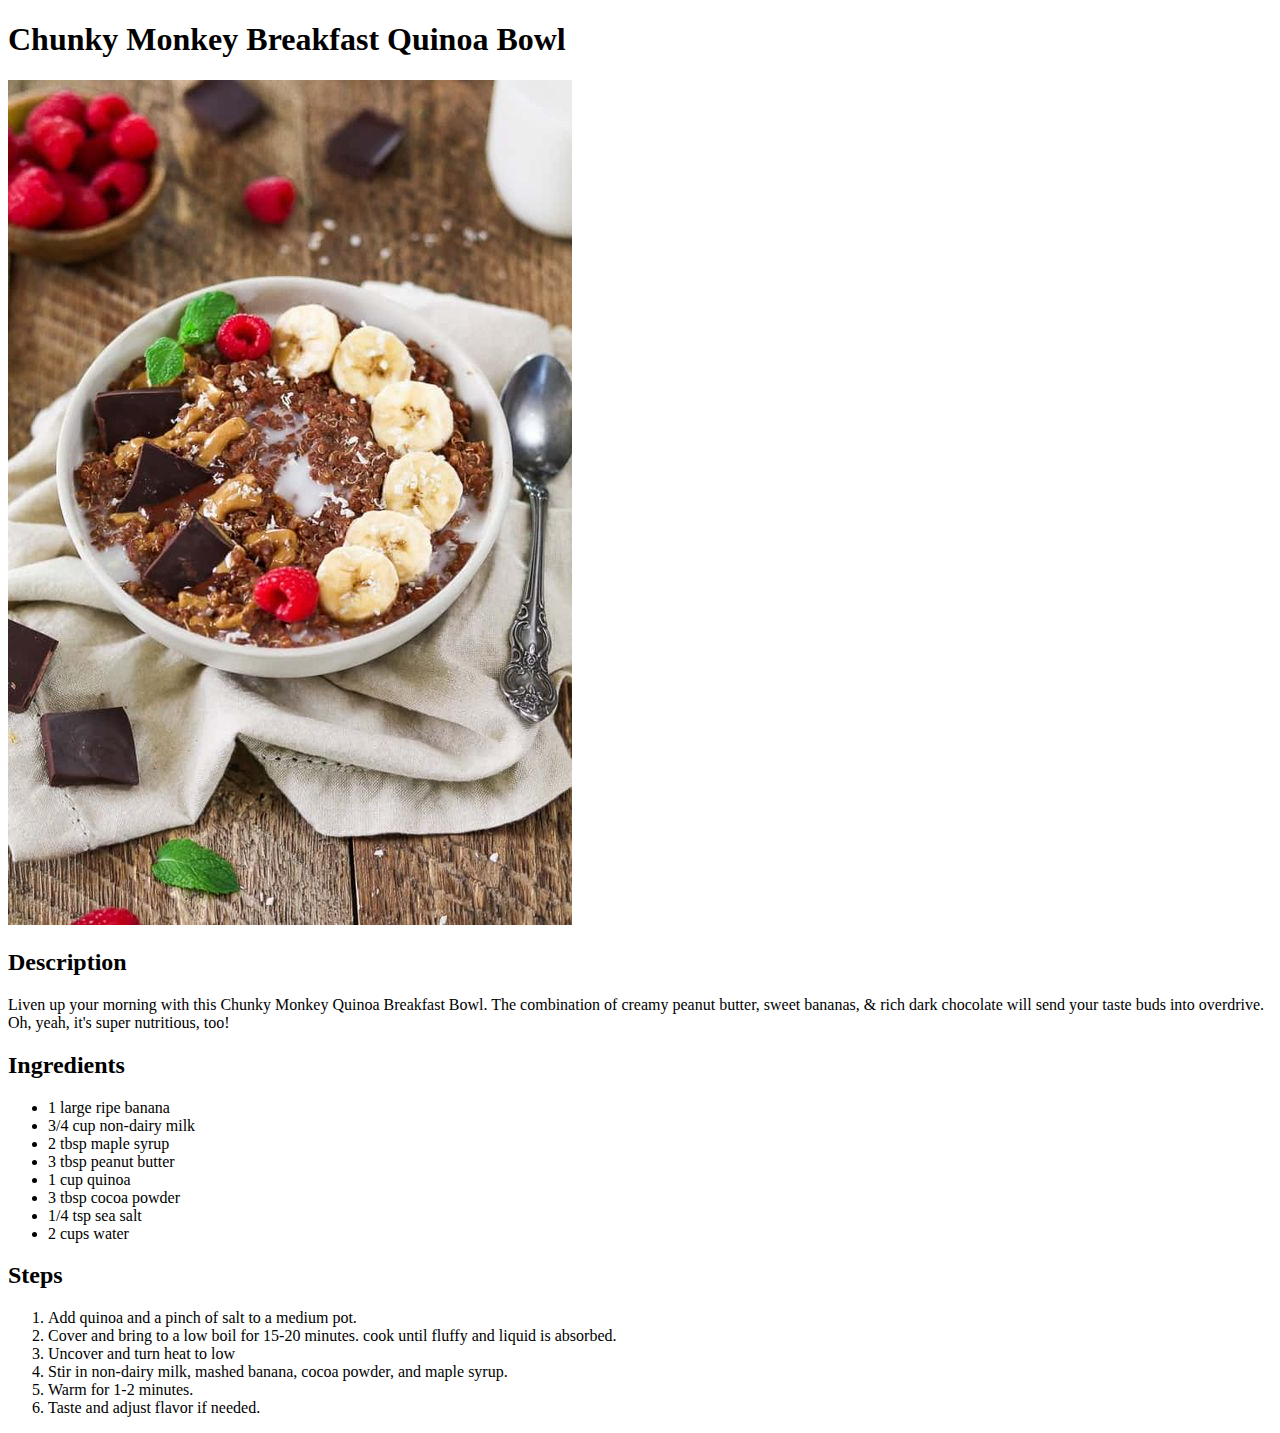
==== recipes/chunky-monkey-breakfast-bowl.html @ c17dbc0d "added steps to chunky monkey recipe" ====
<!DOCTYPE html>
<html lang="en">
<head>
    <meta charset="UTF-8">
    <meta http-equiv="X-UA-Compatible" content="IE=edge">
    <meta name="viewport" content="width=device-width, initial-scale=1.0">
    <title>Document</title>
</head>
<body>
    
</body>
</html>

<h1>Chunky Monkey Breakfast Quinoa Bowl</h1>
<img src="../images/chunky-monkey-breakfast-bowl.jpg" alt="delicious quinoa breakfast bowl with raspberries, chocolate squares, and bananas">
<h2>Description</h2>
<p>Liven up your morning with this Chunky Monkey Quinoa Breakfast Bowl. The combination of creamy peanut butter, sweet
bananas, & rich dark chocolate will send your taste buds into overdrive. Oh, yeah, it's super nutritious, too!</p>
<h2>Ingredients</h2>
    <ul>
        <li>1 large ripe banana</li>
        <li>3/4 cup non-dairy milk</li>
        <li>2 tbsp maple syrup</li>
        <li>3 tbsp peanut butter</li>
        <li>1 cup quinoa</li>
        <li>3 tbsp cocoa powder</li>
        <li>1/4 tsp sea salt</li>
        <li>2 cups water</li>
    </ul>

<h2>Steps</h2>
    <ol>
        <li>Add quinoa and a pinch of salt to a medium pot.</li>
        <li>Cover and bring to a low boil for 15-20 minutes. cook until fluffy and liquid is absorbed.</li>
        <li>Uncover and turn heat to low</li>
        <li>Stir in non-dairy milk, mashed banana, cocoa powder, and maple syrup.</li>
        <li>Warm for 1-2 minutes.</li>
        <li>Taste and adjust flavor if needed.</li>
    </ol>
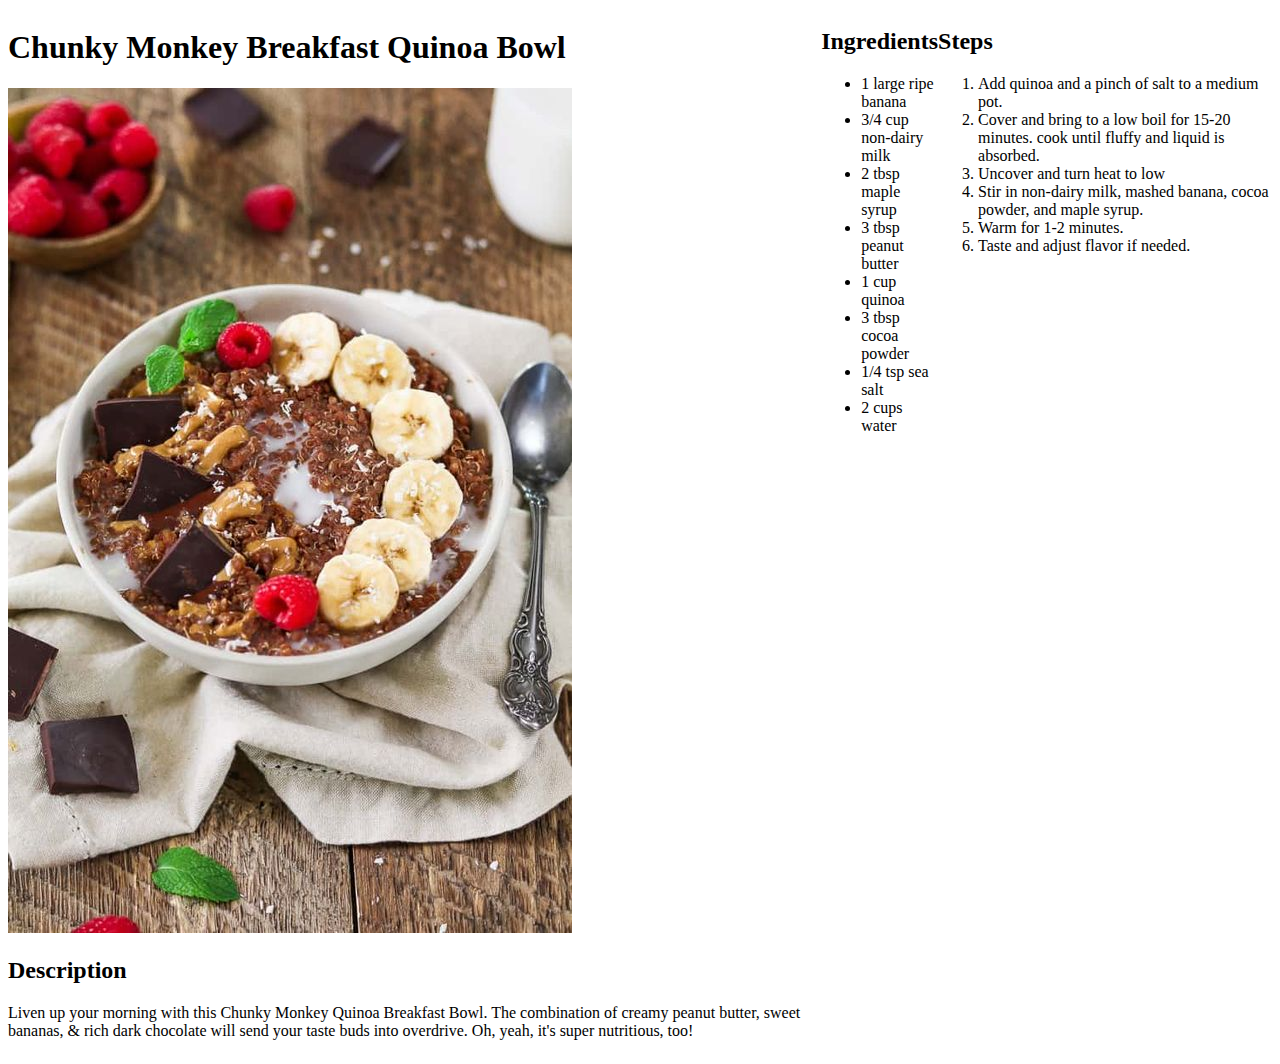
==== commit cf1d1ac1: "saved changes" ====
--- a/recipes/chunky-monkey-breakfast-bowl.html
+++ b/recipes/chunky-monkey-breakfast-bowl.html
@@ -1,39 +1,53 @@
 <!DOCTYPE html>
 <html lang="en">
+
 <head>
     <meta charset="UTF-8">
     <meta http-equiv="X-UA-Compatible" content="IE=edge">
     <meta name="viewport" content="width=device-width, initial-scale=1.0">
-    <title>Document</title>
+    <title>Chunky Monkey Breakfast Bowl</title>
+    <link rel="stylesheet" href="../styles.css">
 </head>
+
 <body>
-    
+    <div class="main">
+        <div class="title-description">
+            <h1>Chunky Monkey Breakfast Quinoa Bowl</h1>
+            <img src="../images/chunky-monkey-breakfast-bowl.jpg"
+                alt="delicious quinoa breakfast bowl with raspberries, chocolate squares, and bananas">
+            <h2>Description</h2>
+            <p>Liven up your morning with this Chunky Monkey Quinoa Breakfast Bowl. The combination of creamy peanut
+                butter,
+                sweet
+                bananas, & rich dark chocolate will send your taste buds into overdrive. Oh, yeah, it's super
+                nutritious, too!
+            </p>
+        </div>
+        <div class="ingredients">
+            <h2>Ingredients</h2>
+            <ul>
+                <li>1 large ripe banana</li>
+                <li>3/4 cup non-dairy milk</li>
+                <li>2 tbsp maple syrup</li>
+                <li>3 tbsp peanut butter</li>
+                <li>1 cup quinoa</li>
+                <li>3 tbsp cocoa powder</li>
+                <li>1/4 tsp sea salt</li>
+                <li>2 cups water</li>
+            </ul>
+        </div>
+        <div class="steps">
+            <h2>Steps</h2>
+            <ol>
+                <li>Add quinoa and a pinch of salt to a medium pot.</li>
+                <li>Cover and bring to a low boil for 15-20 minutes. cook until fluffy and liquid is absorbed.</li>
+                <li>Uncover and turn heat to low</li>
+                <li>Stir in non-dairy milk, mashed banana, cocoa powder, and maple syrup.</li>
+                <li>Warm for 1-2 minutes.</li>
+                <li>Taste and adjust flavor if needed.</li>
+            </ol>
+        </div>
+    </div>
 </body>
-</html>
 
-<h1>Chunky Monkey Breakfast Quinoa Bowl</h1>
-<img src="../images/chunky-monkey-breakfast-bowl.jpg" alt="delicious quinoa breakfast bowl with raspberries, chocolate squares, and bananas">
-<h2>Description</h2>
-<p>Liven up your morning with this Chunky Monkey Quinoa Breakfast Bowl. The combination of creamy peanut butter, sweet
-bananas, & rich dark chocolate will send your taste buds into overdrive. Oh, yeah, it's super nutritious, too!</p>
-<h2>Ingredients</h2>
-    <ul>
-        <li>1 large ripe banana</li>
-        <li>3/4 cup non-dairy milk</li>
-        <li>2 tbsp maple syrup</li>
-        <li>3 tbsp peanut butter</li>
-        <li>1 cup quinoa</li>
-        <li>3 tbsp cocoa powder</li>
-        <li>1/4 tsp sea salt</li>
-        <li>2 cups water</li>
-    </ul>
-
-<h2>Steps</h2>
-    <ol>
-        <li>Add quinoa and a pinch of salt to a medium pot.</li>
-        <li>Cover and bring to a low boil for 15-20 minutes. cook until fluffy and liquid is absorbed.</li>
-        <li>Uncover and turn heat to low</li>
-        <li>Stir in non-dairy milk, mashed banana, cocoa powder, and maple syrup.</li>
-        <li>Warm for 1-2 minutes.</li>
-        <li>Taste and adjust flavor if needed.</li>
-    </ol>+</html>--- a/styles.css
+++ b/styles.css
@@ -0,0 +1,8 @@
+.main {
+    display: flex;
+
+}
+img {}
+.title-description {}
+.ingredients {}
+.steps {}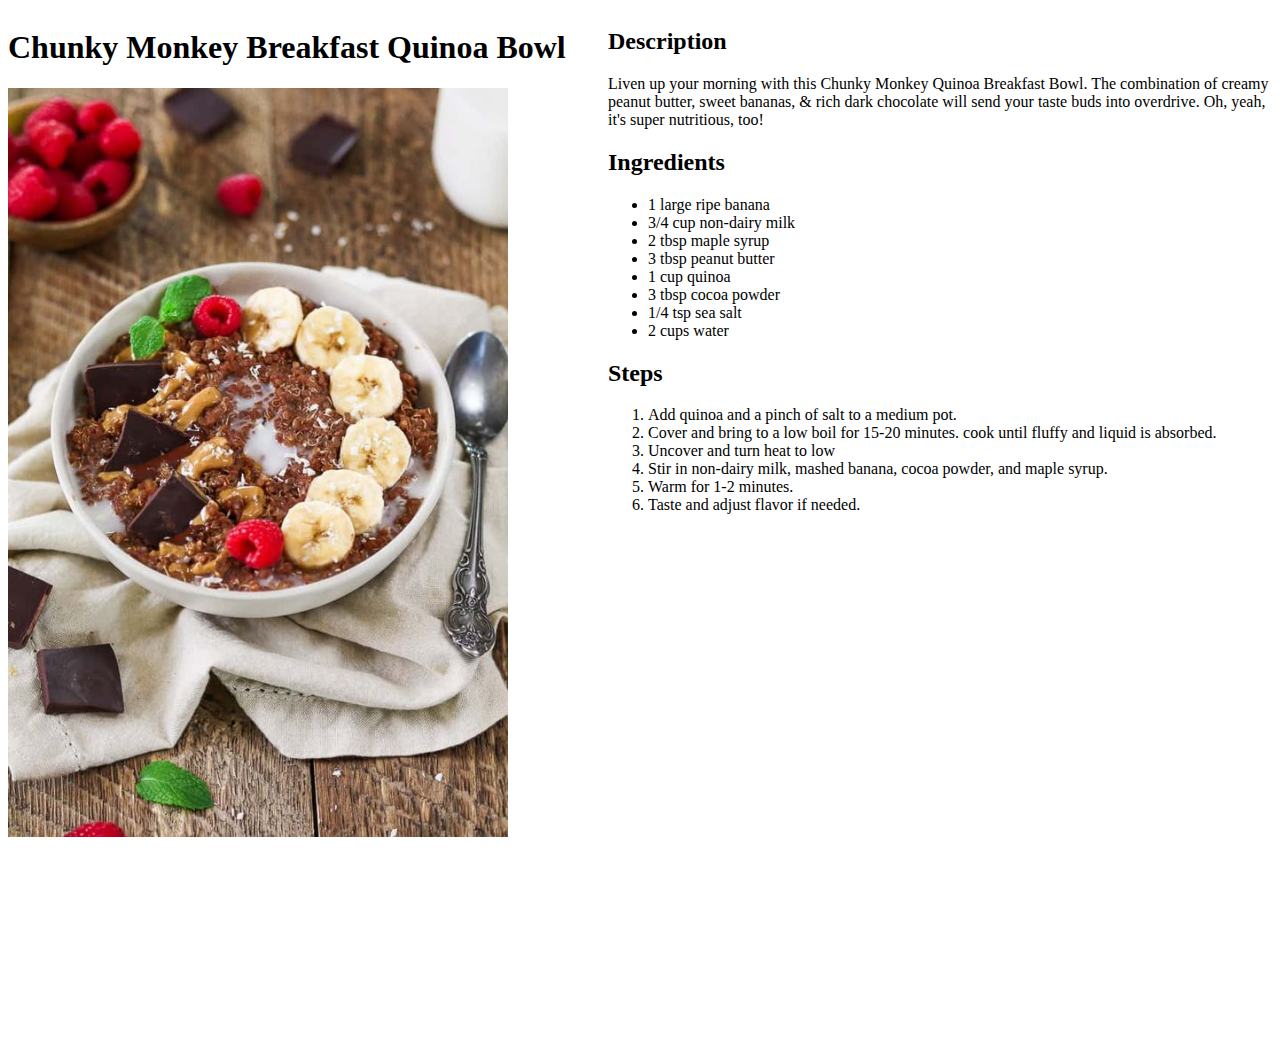
==== commit 30efc862: "put description ingredients and steps into div .recipe-text" ====
--- a/recipes/chunky-monkey-breakfast-bowl.html
+++ b/recipes/chunky-monkey-breakfast-bowl.html
@@ -11,10 +11,14 @@
 
 <body>
     <div class="main">
-        <div class="title-description">
+        <div class="title">
             <h1>Chunky Monkey Breakfast Quinoa Bowl</h1>
             <img src="../images/chunky-monkey-breakfast-bowl.jpg"
                 alt="delicious quinoa breakfast bowl with raspberries, chocolate squares, and bananas">
+            
+        </div>
+        <div class="recipe-text">
+        <div class="description">
             <h2>Description</h2>
             <p>Liven up your morning with this Chunky Monkey Quinoa Breakfast Bowl. The combination of creamy peanut
                 butter,
@@ -48,6 +52,7 @@
             </ol>
         </div>
     </div>
+    </div>
 </body>
 
 </html>--- a/styles.css
+++ b/styles.css
@@ -1,8 +1,22 @@
 .main {
-    display: flex;
+    display: grid;
+    grid-template-columns: 600px auto;
+    grid-template-rows: 1fr 1fr;
+    width: auto;
 
 }
-img {}
-.title-description {}
+ /* TITLE AND PICTURE  */
+.title {
+    display: flex;
+    flex-direction: column;
+    grid-row: 1/3;
+    
+}
+img {
+    width: 500px;
+}
+ /* RECIPE TEXT */
+.description {}
 .ingredients {}
-.steps {}+.steps {}
+    